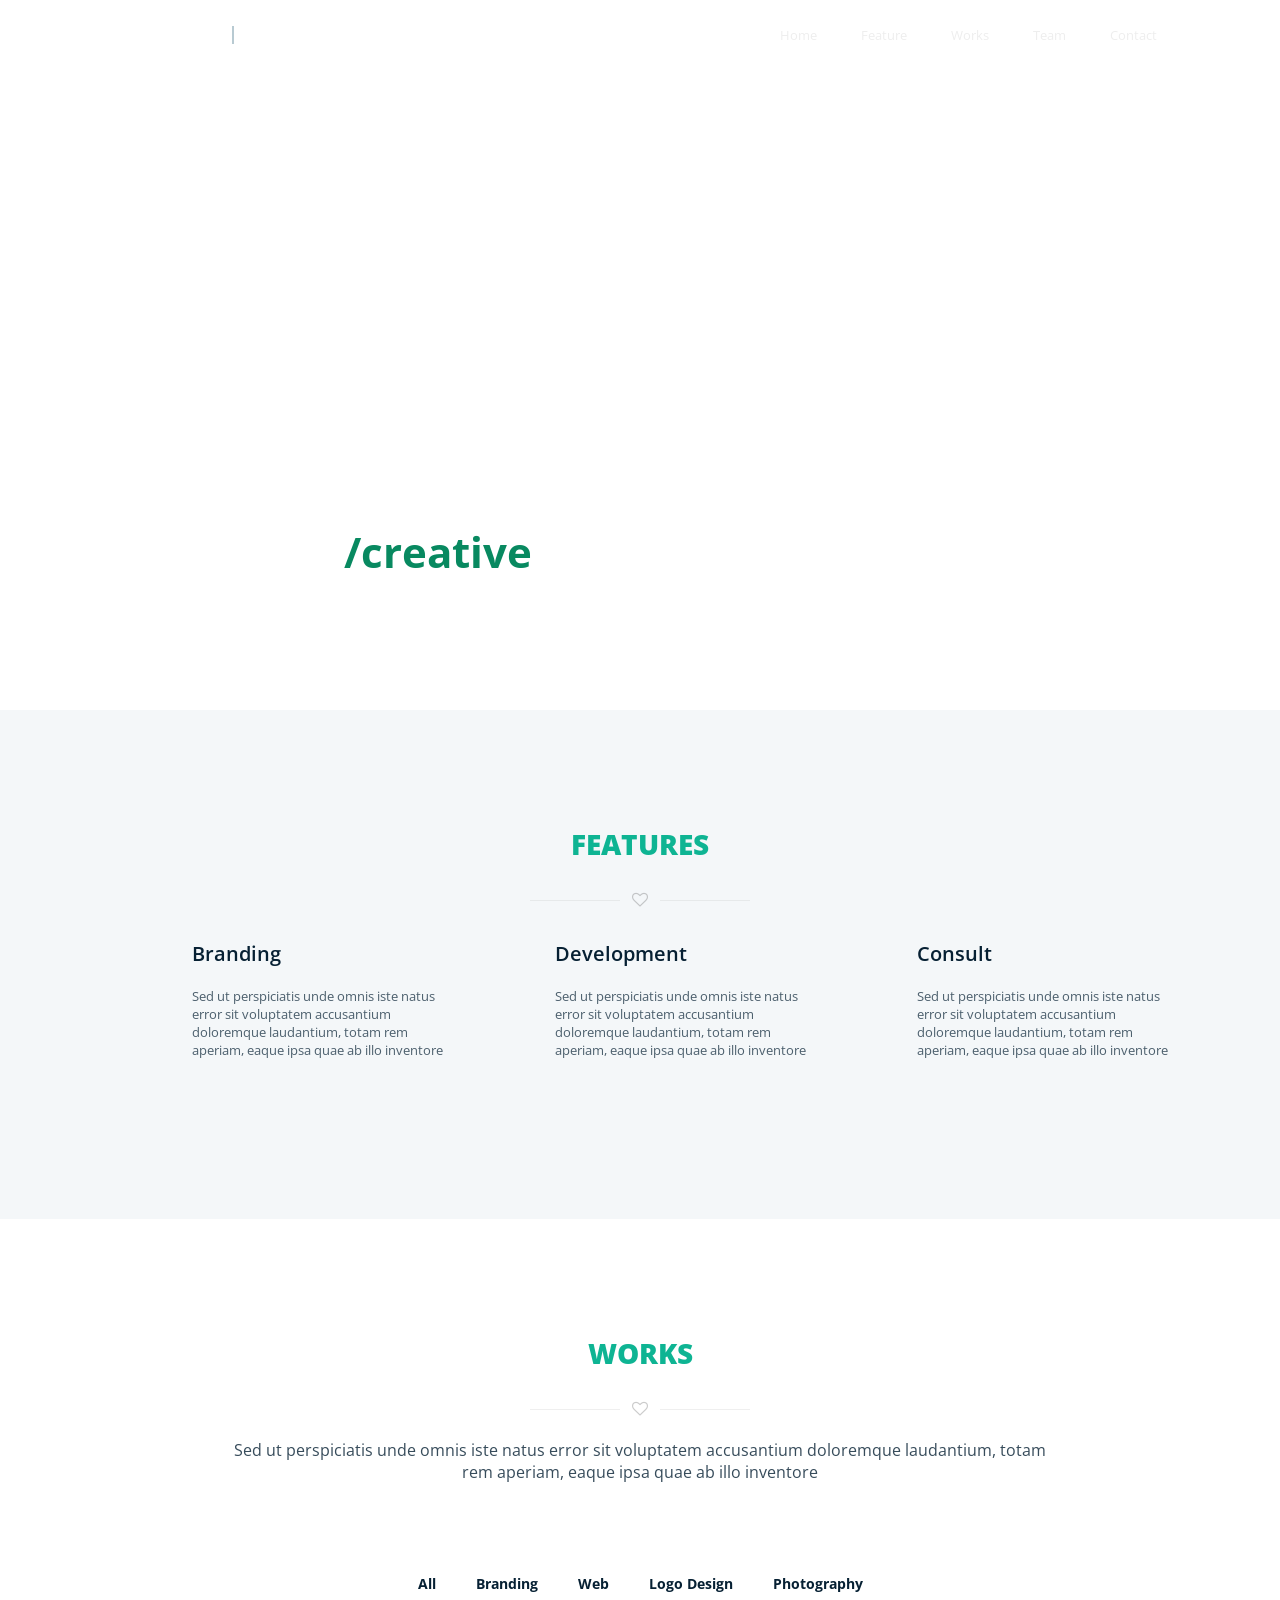
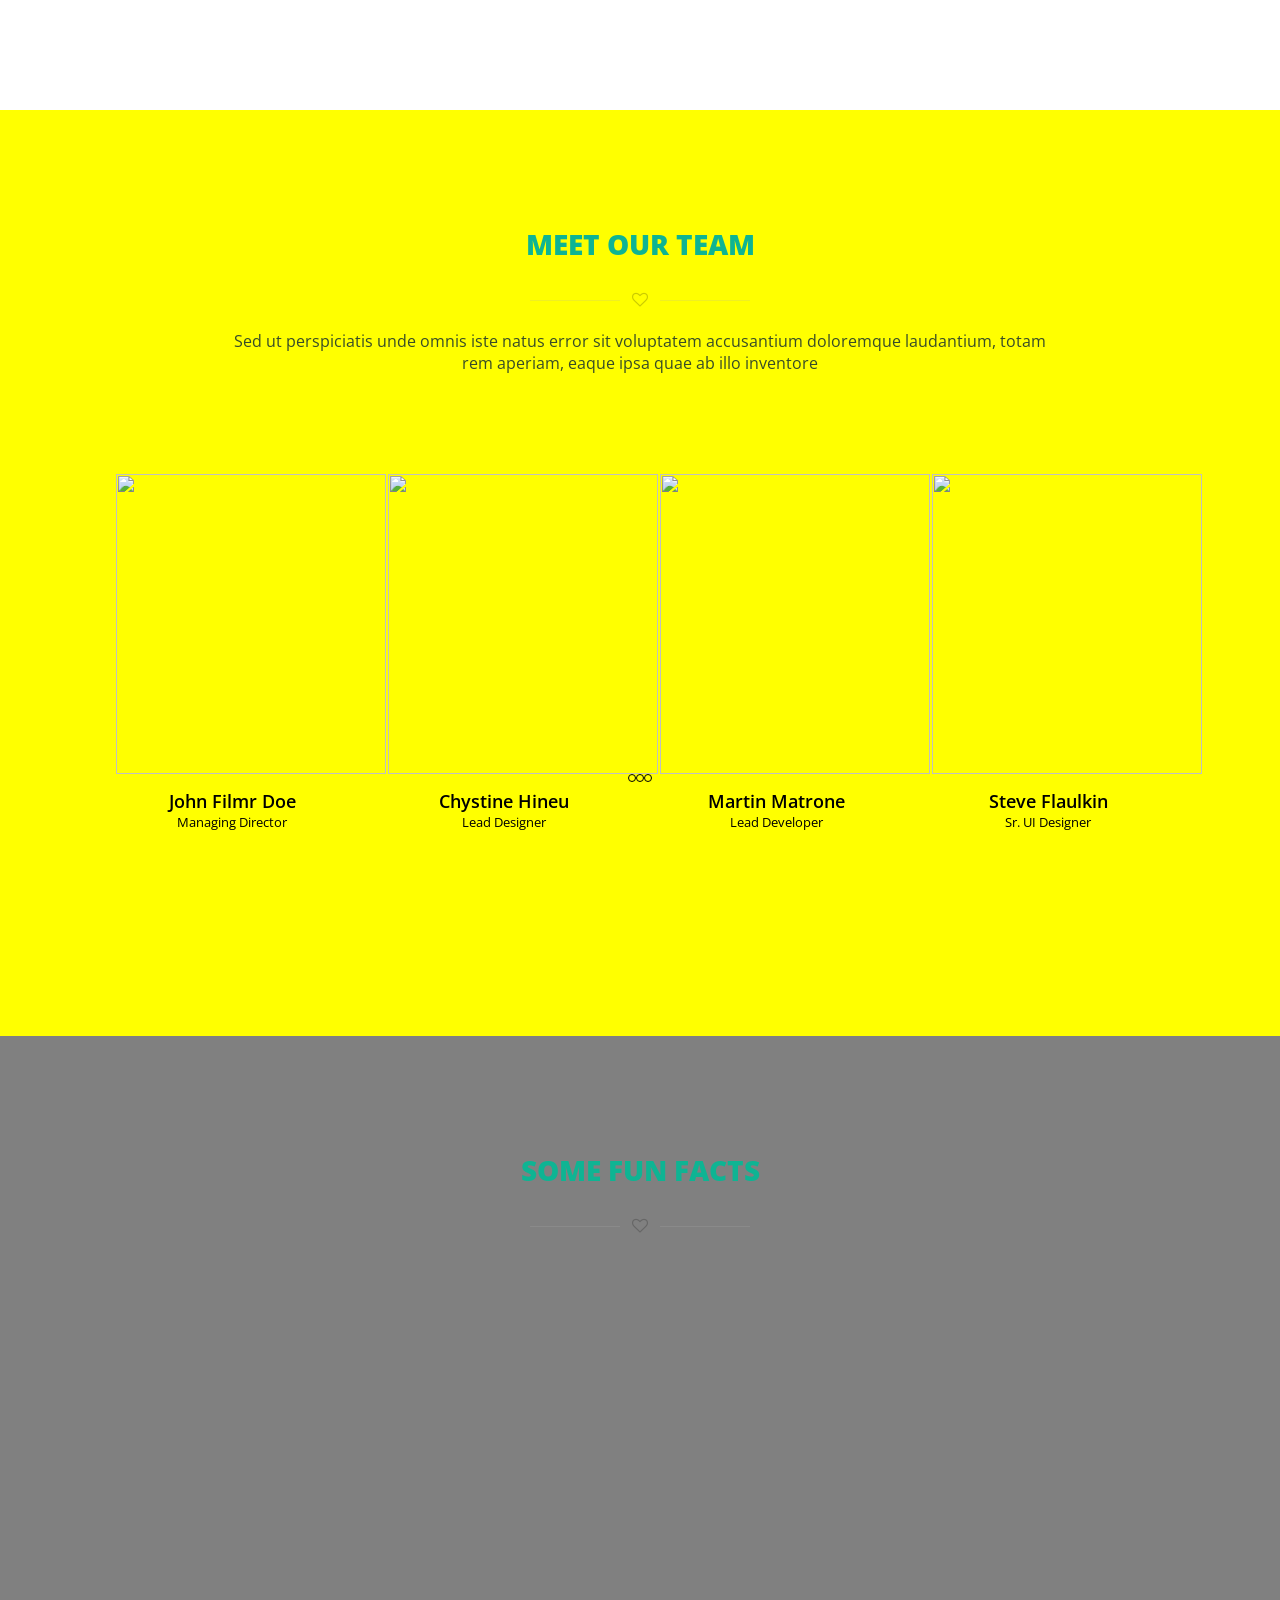
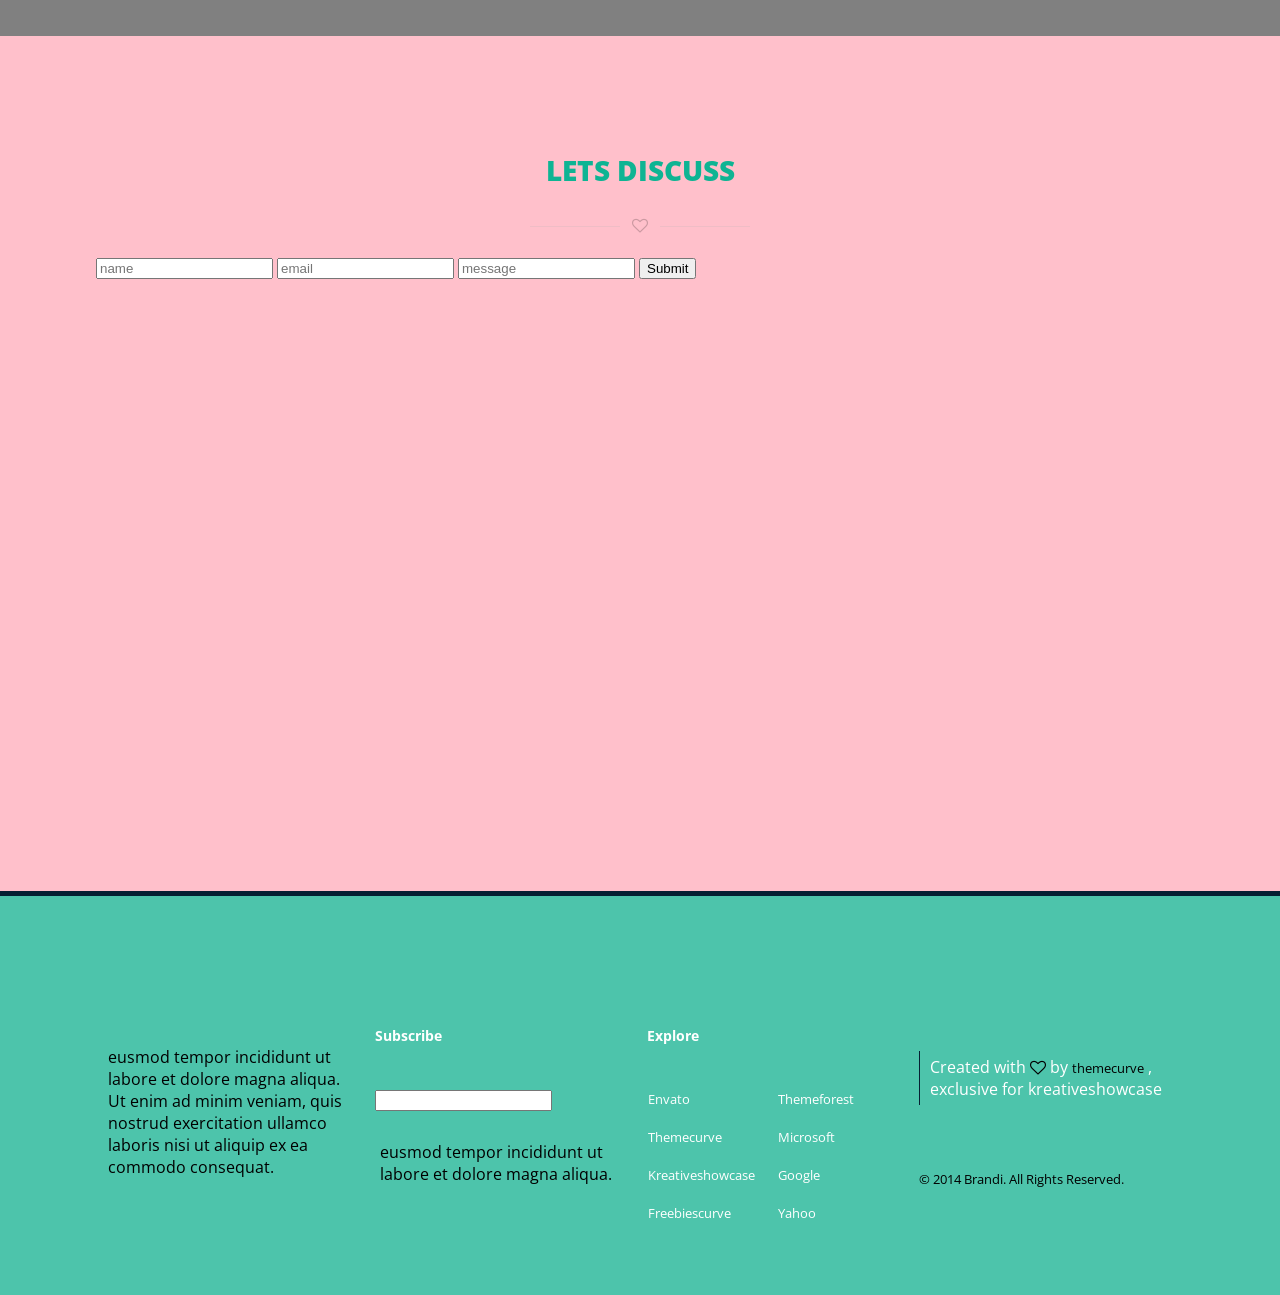
==== index.html @ a2c81f7d "2.2" ====
<!DOCTYPE html>
<html lang="en">
<head>
	<meta charset="utf-8">
	<meta name="description" content="Website">
	<meta name="Author" content="Shawn Santiago Abner Medina">
	<meta name="robots" content="noindex, nofollow">
	<link href='http://fonts.googleapis.com/css?family=Open+Sans:300italic,400italic,600italic,700italic,800italic,400,300,600,700,800' rel='stylesheet' type='text/css'>
	<link href="http://maxcdn.bootstrapcdn.com/font-awesome/4.2.0/css/font-awesome.min.css" rel="stylesheet">
	<link rel="stylesheet" href="css/normalize.css">	
	<link rel="stylesheet" href="css/media-queries.css">
	<link rel="stylesheet" href="css/main.css">
	<title>Assignment 3</title>
</head>
<body>
	<header id="header">
		<nav>
			<div class="container clearfix">
				<div class="logoContainer">
					<div class="logo"></div>
					<div class="taglineHeader">I'am Your tag line</div>
					</div>
				<div class="nav">
					<ul class="clearfix">
						<li><a href="Home">Home</a></li>
						<li><a href="Feature">Feature</a></li>
						<li><a href="Works">Works</a></li>
						<li><a href="Team">Team</a></li>
						<li><a href="Contact">Contact</a></li>
					</ul>
				</div>
			</div>
		</nav>
		<div class="container">
			<div id="slider">
				<h1><span>Meet</span> Brandi</h1>
				<h2><span>/creative</span> one page template</h2>
				<p>- We are team of professtional -</p>
				
				<ul id="social">
					<li><div id="twitter"></div></li>
					<li><div id="facebook"></div></li>
					<li><div id="google"></div></li>
					<li><div id="dribbble"></div></li>
				</ul>
				
			</div>
		</div>
	</header>
	<main>
		<section id="Feature">
			<div class="container clearfix">
				<header>
					<h1>Features</h1>
		
					<p class="heart-border">
						<i class="fa fa-heart-o">
						</i>
					</p>
			
				</header>
				<article id="featurette1 clearfix">
					<div>
						<img src="./assets/feather.png" alt="" >
					</div>
					<div>
						<h1>Branding</h1>
						<p>
						Sed ut perspiciatis unde omnis iste natus error sit voluptatem accusantium doloremque laudantium, totam rem aperiam, eaque ipsa quae ab illo inventore	
						</p>
					</div>
				</article>
				<article id="featurette2">
					<div>
						<img src="./assets/pencil.png" alt="" >
					</div>
					<div>
						<h1>Development</h1>
						<p>Sed ut perspiciatis unde omnis iste natus error sit voluptatem accusantium doloremque laudantium, totam rem aperiam, eaque ipsa quae ab illo inventore</p>
					</div>
				</article>
				<article id="featurette3">
					<div>
						<img src="./assets/megaphone.png" alt="" >
					</div>
					<div>
						<h1>Consult</h1>
						<p>Sed ut perspiciatis unde omnis iste natus error sit voluptatem accusantium doloremque laudantium, totam rem aperiam, eaque ipsa quae ab illo inventore</p>
					</div>
					
				</article>
				
			</div>
		</section>
		<section id="works">
			<div class="container clearfix">
				<header>
					<h1>Works</h1>

					<p class="heart-border">
						<i class="fa fa-heart-o">
						</i>
					</p>
					
				</header>
				<p class="aboutText">Sed ut perspiciatis unde omnis iste natus error sit voluptatem accusantium doloremque laudantium, totam<br> rem aperiam, eaque ipsa quae ab illo inventore</p>
				<ul class="clearfix">
					<li>All</li>
					<li>Branding</li>
					<li>Web</li>
					<li>Logo Design</li>
					<li>Photography</li>
				</ul>
			</div>
		</section>
		<section id="workGallery">
				<ul class="clearfix">
					<li>
						<div class="hide show">
							<div id="eye"></div>
							<h1>Labore et dolore magnam</h1>
							<p>Photography</p>
						</div>
						<img src="./images/pic1.jpg" alt="">
					</li>
					<li>
						<div class="hide show">
							<div id="eye"></div>
							<h1>Labore et dolore magnam</h1>
							<p>Photography</p>
						</div>
						<img src="./images/pic2.jpg" alt="">
					</li>
					<li>
						<div class="hide show">
							<div id="eye"></div>
							<h1>Labore et dolore magnam</h1>
							<p>Photography</p>
						</div>
						<img src="./images/pic3.jpg" alt="">
					</li>
					<li>
						<div class="hide show">
							<div id="eye"></div>
							<h1>Labore et dolore magnam</h1>
							<p>Photography</p>
						</div>
						<img src="./images/pic4.jpg" alt="">
					</li>
					<li>
						<div class="hide show">
							<div id="eye"></div>
							<h1>Labore et dolore magnam</h1>
							<p>Photography</p>
						</div>
						<img src="./images/pic5.jpg" alt="">
					</li>
					<li>
						<div class="hide show">
							<div id="eye"></div>
							<h1>Labore et dolore magnam</h1>
							<p>Photography</p>
						</div>
						<img src="./images/pic6.jpg" alt="">
					</li>
					<li>
						<div class="hide show">
							<div id="eye"></div>
							<h1>Labore et dolore magnam</h1>
							<p>Photography</p>
						</div>
						<img src="./images/pic8.jpg" alt="">
					</li>
					<li>
						<div class="hide show">
							<div id="eye"></div>
							<h1>Labore et dolore magnam</h1>
							<p>Photography</p>
						</div>
						<img src="./images/pic9.jpg" alt="">
					</li>
				</ul>
		</section>	
		<section id="team">
			<div class="container clearfix">
				<header>
					<h1>Meet Our Team</h1>
					
					<p class="heart-border">
						<i class="fa fa-heart-o">
						</i>
					</p>
					
				</header>
				<p class="aboutText">Sed ut perspiciatis unde omnis iste natus error sit voluptatem accusantium doloremque laudantium, totam <br>rem aperiam, eaque ipsa quae ab illo inventore</p>

				<ul class="teamList">
					<li>
						<div class="container">
							<img src="assets/john_filmr.png" alt="">
							<h3>John Filmr Doe</h3>
							<p>Managing Director</p>
						</div>
					</li>
					<li>
						<div class="container">
							<img src="assets/chystine_hineu.png" alt="">
							<h3>Chystine Hineu</h3>
							<p>Lead Designer</p>
						</div>
					</li>
					<li>
						<div class="container">
							<img src="assets/martin_matrone.png" alt="">
							<h3>Martin Matrone</h3>
							<p>Lead Developer</p>
						</div>
					</li>
					<li>
						<div class="container clearfix">
							<img src="assets/steve_flaulkin.png" alt="">
							<h3>Steve Flaulkin</h3>
							<p>Sr. UI Designer </p>
						</div>
					</li>
				</ul>
				<ul class="pagination">
					<li></li>
					<li></li>
					<li></li>
				</ul>
			</div>
		</section>
		<section id="funfacts">
			<div class="container clearfix">
				<header>
					<h1>Some Fun Facts</h1>
					<div id="lineHeart" >
						<p class="heart-border">
							<i class="fa fa-heart-o">
							</i>
						</p>
					</div>
				</header>
				<div class="facts">
					<article>
						<img src="" alt="">
						<h1></h1>
						<h2></h2>
					</article>
					<article>
						<img src="" alt="">
						<h1></h1>
						<h2></h2>
					</article>
					<article>
						<img src="" alt="">
						<h1></h1>
						<h2></h2>
					</article>
					<article>
						<img src="" alt="">
						<h1></h1>
						<h2></h2>
					</article>
				</div>
			</div>
		</section>
		<section id="LetsDiscuss">
			<div class="container clearfix">
				<header>
					<h1>Lets Discuss</h1>
					<div id="lineHeart" >
						<p class="heart-border">
							<i class="fa fa-heart-o">
							</i>
						</p>
					</div>
				</header>
				<p></p>
				<div id="address">
					<h1></h1>
					<p></p>
					<p></p>
					<p></p>
					<p></p>
					<p></p>
				</div>
				<div id="contactForm">
					<input type="text" id="name" placeholder="name">
					<input type="email" id="email" placeholder="email">
					<input type="text" id="message" placeholder="message">
					<input type="submit" id="submit" placeholder="submit">
				</div>
				<div id="socialIcons">
					<div id="icons1"></div>
					<div id="icons2"></div>
					<div id="icons3"></div>
					<div id="icons4"></div>
					<div id="icons5"></div>
				</div>
				<div class="fullWidthMap"></div>
			</div>
		</section>
	</main>
	<footer>
		<div class="container clearfix">
			<article>
				<div class="logo"></div>
				<p>eusmod tempor incididunt ut labore et dolore magna aliqua. Ut enim ad minim veniam, quis nostrud exercitation ullamco laboris nisi ut aliquip ex ea commodo 
				consequat.</p>
			</article>
			<article>
				<h1>Subscribe</h1>
				<input type="email" id="subscribe">
				<p>eusmod tempor incididunt ut labore et dolore magna aliqua. </p>
			</article>
			<article>
				<h1>Explore</h1>
				<div>
				<a href="">Envato</a>
				<a href="">Themecurve</a>
				<a href="">Kreativeshowcase</a>
				<a href="">Freebiescurve</a>
				</div>
				<div>
				<a href="">Themeforest</a>
				<a href="">Microsoft</a>
				<a href="">Google</a>
				<a href="">Yahoo</a>
				</div>
			</article>
			<article>
				<p>Created with <i class="fa fa-heart-o"></i>
				by <a href="" >themecurve</a> , 
				exclusive for kreativeshowcase</p>	
				<a href="" class="copy">© 2014 Brandi. All Rights Reserved.</a>
				
			</div>
		</article>
	</footer>		


</body>
</html>
---- css/main.css ----
/*

Theme Name: Assignment 3
Description: WEBD Assignment 3
Version: 1.0
Author: Shawn Santiago
*/
/* Import files */
/* for clearing any floats <br class=&quot;clearfloat&quot; /> */
.clearfix:after {
  content: "";
  display: table;
  clear: both;
}
/* for vertical aligning anything */
.vertical-align {
  position: relative;
  top: 50%;
  -webkit-transform: translateY(-50%);
  -ms-transform: translateY(-50%);
  transform: translateY(-50%);
}
/* Global Styles */
*,
*:before,
*:after {
  -webkit-box-sizing: border-box;
  -moz-box-sizing: border-box;
  box-sizing: border-box;
}
section {
  width: 100%;
}
body,
h1,
h2,
h3,
p {
  font-family: 'Open Sans', Tahoma, Verdana, Segoe, sans-serif;
  margin: 0;
}
h1 {
  font-size: 2.4rem;
}
h2 {
  font-size: 2rem;
}
h3 {
  font-size: 1.6rem;
}
ul {
  list-style: none;
  margin: 0;
  padding: 0;
}
/* container - place inside each section or around the entire page depending on your layout */
.container {
  max-width: 85%;
  margin: 0 auto;
  height: 100%;
}
/*--- horizontal &quot;block&quot; menu ---*/
.nav {
  display: inline;
  float: left;
  width: 40.43209877%;
  margin: 0 0.61728395%;
  height: 100%;
  float: right;
}
.nav ul {
  height: 100%;
  text-align: right;
}
.nav ul li {
  height: 100%;
  display: inline-block;
}
.nav ul li:hover {
  border-top: 1px solid #0FCF8C;
  margin-top: -1px;
}
.nav ul li a {
  position: relative;
  top: 50%;
  -webkit-transform: translateY(-50%);
  -ms-transform: translateY(-50%);
  transform: translateY(-50%);
  display: block;
  text-decoration: none;
  font-size: 0.813em;
  color: #EEE;
  padding: 15px 20px;
}
/*--- header section ---*/
header#header {
  width: 100%;
  height: 710px;
  background: url(../assets/banner_bg.jpg) no-repeat center;
  background-attachment: fixed;
  background-size: cover;
}
header#header nav {
  width: 100%;
  height: 70px;
}
header#header nav .logoContainer {
  display: inline;
  float: left;
  width: 57.09876543%;
  margin: 0 0.61728395%;
  height: 100%;
}
header#header nav .logo {
  position: relative;
  top: 50%;
  -webkit-transform: translateY(-50%);
  -ms-transform: translateY(-50%);
  transform: translateY(-50%);
  float: left;
  content: '';
  width: 103px;
  height: 41px;
  background: url(../assets/logo.png) no-repeat center;
}
header#header nav .taglineHeader {
  position: relative;
  top: 50%;
  -webkit-transform: translateY(-50%);
  -ms-transform: translateY(-50%);
  transform: translateY(-50%);
  opacity: 0.3;
  color: white;
  float: left;
  margin-left: 26px;
  padding-left: 21px;
  border-left: 2px solid #17526e;
  font-size: 0.813em;
}
header #slider {
  display: block;
  margin: 40px auto;
  max-width: 630px;
}
header #slider h1,
header #slider h2,
header #slider p {
  text-align: center;
  color: white;
  margin: 15px 0;
}
header #slider h1 {
  padding-top: 50%;
  font-size: 3.813em;
}
header #slider h1 span {
  text-align: right;
  font-weight: normal;
}
header #slider h2 {
  font-size: 2.625em;
}
header #slider h2 span {
  color: #088960;
}
header #slider #social {
  display: block;
  margin: 0 auto;
}
header #slider #social li {
  display: inline-block;
}
header #slider #social li div {
  width: 20px;
  height: 20px;
  background-size: cover;
  padding: 10px 10px;
}
header #slider #social li #twitter {
  background: url(../assets/twitter.png) no-repeat center;
}
header #slider #social li #facebook {
  background: url(../assets/facebook.png) no-repeat center;
}
header #slider #social li #google {
  background: url(../assets/google.png) no-repeat center;
}
header #slider #social li #dribbble {
  background: url(../assets/dribbble.png) no-repeat center;
}
main {
  float: left;
}
section {
  float: left;
  width: 100%;
}
section .aboutText {
  text-align: center;
  color: #062033;
  opacity: 0.8;
  padding: 0px 0 80px 0;
}
section header {
  text-align: center;
  margin-top: 90px;
}
section header h1 {
  text-align: center;
  padding: 25px 78px ;
  font-size: 1.750em;
  color: #0eb493;
  text-transform: uppercase;
  font-weight: 800;
}
section .heart-border {
  opacity: 0.2;
  margin-bottom: 20px;
}
section .heart-border:before,
section .heart-border:after {
  content: "";
  background-color: #B3B3B3;
  display: inline-block;
  height: 1px;
  position: relative;
  vertical-align: middle;
  width: 90px;
}
section .heart-border:before {
  right: 0.5em;
  margin-left: -50%;
}
section .heart-border:after {
  left: 0.5em;
  margin-right: -50%;
}
/*--- content section - put whatever you want here ---*/
#Feature {
  background-color: #f4f7f9;
}
#Feature article {
  display: inline;
  float: left;
  width: 32.09876543%;
  margin: 0 0.61728395%;
  padding-bottom: 150px;
}
#Feature article > div {
  display: inline;
  float: left;
  width: 23.7654321%;
  margin: 0 0.61728395%;
}
#Feature article div + div {
  display: inline;
  float: left;
  width: 73.7654321%;
  margin: 0 0.61728395%;
  height: 100%;
}
#Feature article div + div h1 {
  padding: 10px 0;
  width: 100%;
  font-size: 1.250em;
  color: #062033;
  font-weight: 600;
}
#Feature article div + div p {
  padding: 10px 0;
  width: 100%;
  font-size: 0.813em;
  color: #062033;
  font-weight: 400;
  opacity: 0.7;
}
#Feature article img {
  display: block;
  margin: 0 auto;
  margin-top: 15%;
}
/*--- content section - put whatever you want here ---*/
#works {
  background-color: #fff;
}
#works .aboutText p {
  text-align: center;
  color: #062033;
  opacity: 0.8;
}
#works ul {
  display: block;
  text-align: center;
  padding-bottom: 40px;
}
#works ul li {
  border-radius: 5px;
  display: inline-block;
  padding: 11px 18px;
  font-weight: 700;
  font-size: 0.875em;
  color: #062033;
  cursor: pointer;
}
#works ul li:hover {
  background-color: #0eb493;
  color: #fff;
}
#workGallery {
  display: block;
}
#workGallery ul {
  width: 100%;
  display: flex;
  flex-direction: row;
  flex-wrap: wrap;
}
#workGallery ul li {
  position: relative;
  flex: 1 1 25em;
}
#workGallery ul li .hide {
  display: none;
}
#workGallery ul li:hover .show {
  background: rgba(14, 180, 147, 0.9);
  display: block;
  position: absolute;
  width: 100%;
  height: 98.5%;
  webkit-transition: background 3s linear;
  transition: background 3s linear;
}
#workGallery ul li:hover .show h1 {
  margin-left: 24%;
  display: block;
  font-size: 1.125em;
  color: #fff;
  width: 100%;
}
#workGallery ul li:hover .show p {
  margin-left: 40%;
  font-size: 0.875em;
  color: #fff;
  width: 100%;
}
#workGallery ul li:hover .show #eye {
  margin-top: 20%;
  margin-bottom: 5%;
  margin-left: 44%;
  height: 2.500em;
  width: 2.500em;
  background: url(../assets/icon-eye.png) center no-repeat;
  background-size: cover;
}
/*--- content section - put whatever you want here ---*/
#team {
  background-color: yellow;
  height: 926px;
}
#team .teamList {
  padding-top: 20px;
  display: flex;
  align-items: center;
  justify-content: center;
}
#team .teamList li {
  width: 25%;
  height: 300px;
  display: inline;
}
#team .teamList li img {
  width: 270px;
  height: 300px;
  margin: 0 auto;
}
#team .teamList li h3 {
  font-size: 18px;
  font-weight: 600;
  text-align: center;
  padding-top: 10px;
}
#team .teamList li p {
  font-size: 13px;
  text-align: center;
  clear: both;
}
#team .pagination {
  display: flex;
  align-items: center;
  justify-content: center;
}
#team .pagination li {
  width: 8px;
  height: 8px;
  display: inline;
  border-radius: 50%;
  border: 1px solid black;
}
/*--- content section - put whatever you want here ---*/
#funfacts {
  background-color: grey;
  height: 600px;
}
/*--- content section - put whatever you want here ---*/
#LetsDiscuss {
  background-color: pink;
  height: 855px;
}
/*--- footer section - put whatever you want here ---*/
footer {
  background: rgba(33, 182, 151, 0.8);
  height: 404px;
  width: 100%;
  float: left;
  border-top: 5px solid #062033;
}
footer article {
  display: inline;
  float: left;
  width: 23.7654321%;
  margin: 0 0.61728395%;
  margin-top: 100px;
}
footer article:first-child div {
  float: none;
}
footer article h1 {
  font-size: 0.875em;
  color: #fff;
  margin-top: 30px;
}
footer article p {
  padding: 5px;
}
footer article a {
  font-size: 0.813em;
  padding: 10px 0;
  display: block;
  text-decoration: none;
  color: #fff;
}
footer article h1 + div {
  display: inline;
  float: left;
  width: 48.7654321%;
  margin: 0 0.61728395%;
  padding-top: 35px;
}
footer article div + div {
  padding-top: 35px;
  display: inline;
  float: left;
  width: 48.7654321%;
  margin: 0 0.61728395%;
}
footer article #subscribe {
  margin-top: 45px;
  margin-bottom: 25px;
}
footer article:last-child i {
  color: #000;
}
footer article:last-child p {
  margin: 55px 0;
  color: #fff;
  border-left: 1px solid #062033;
  padding-left: 10px;
}
footer article:last-child i + a {
  display: inline;
}
footer article:last-child a {
  color: #000;
}
footer .logo {
  padding-bottom: 45px;
  float: left;
  content: '';
  width: 103px;
  height: 41px;
  background: url(../assets/logo.png) no-repeat center;
}
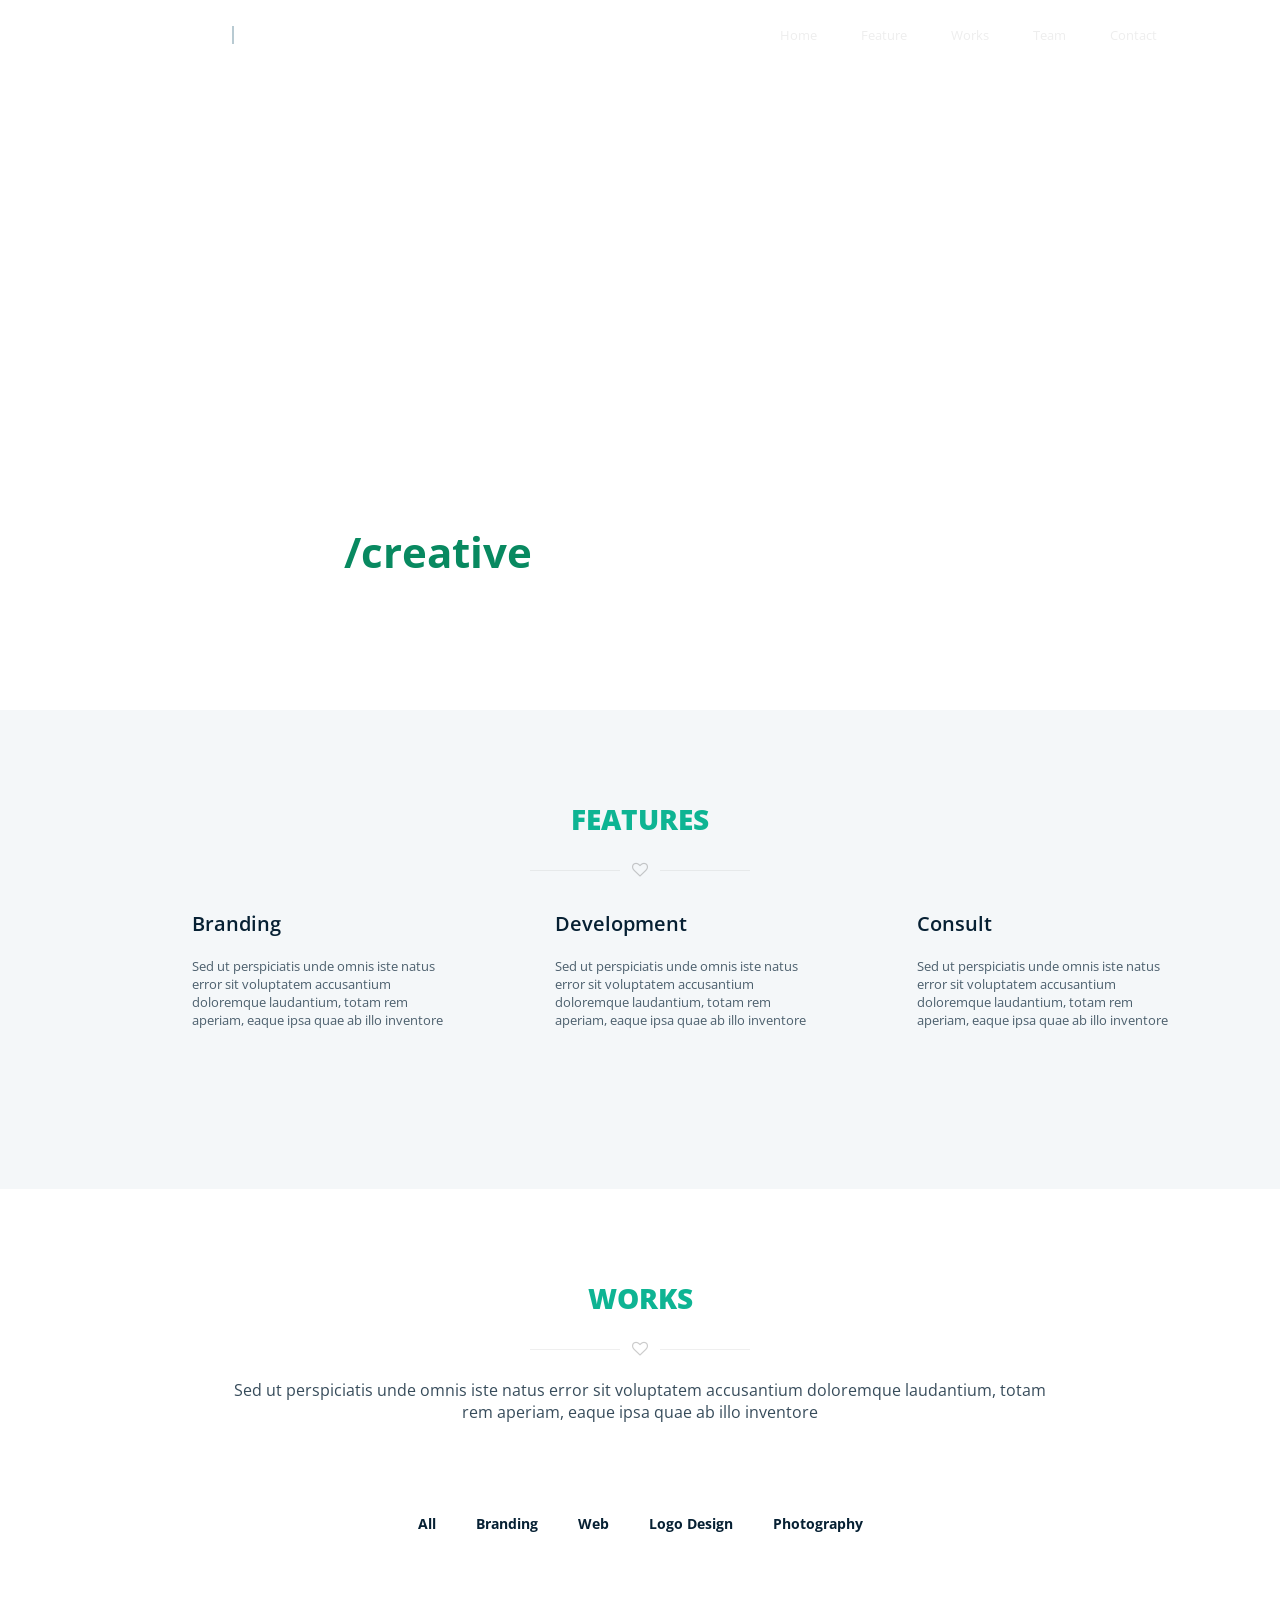
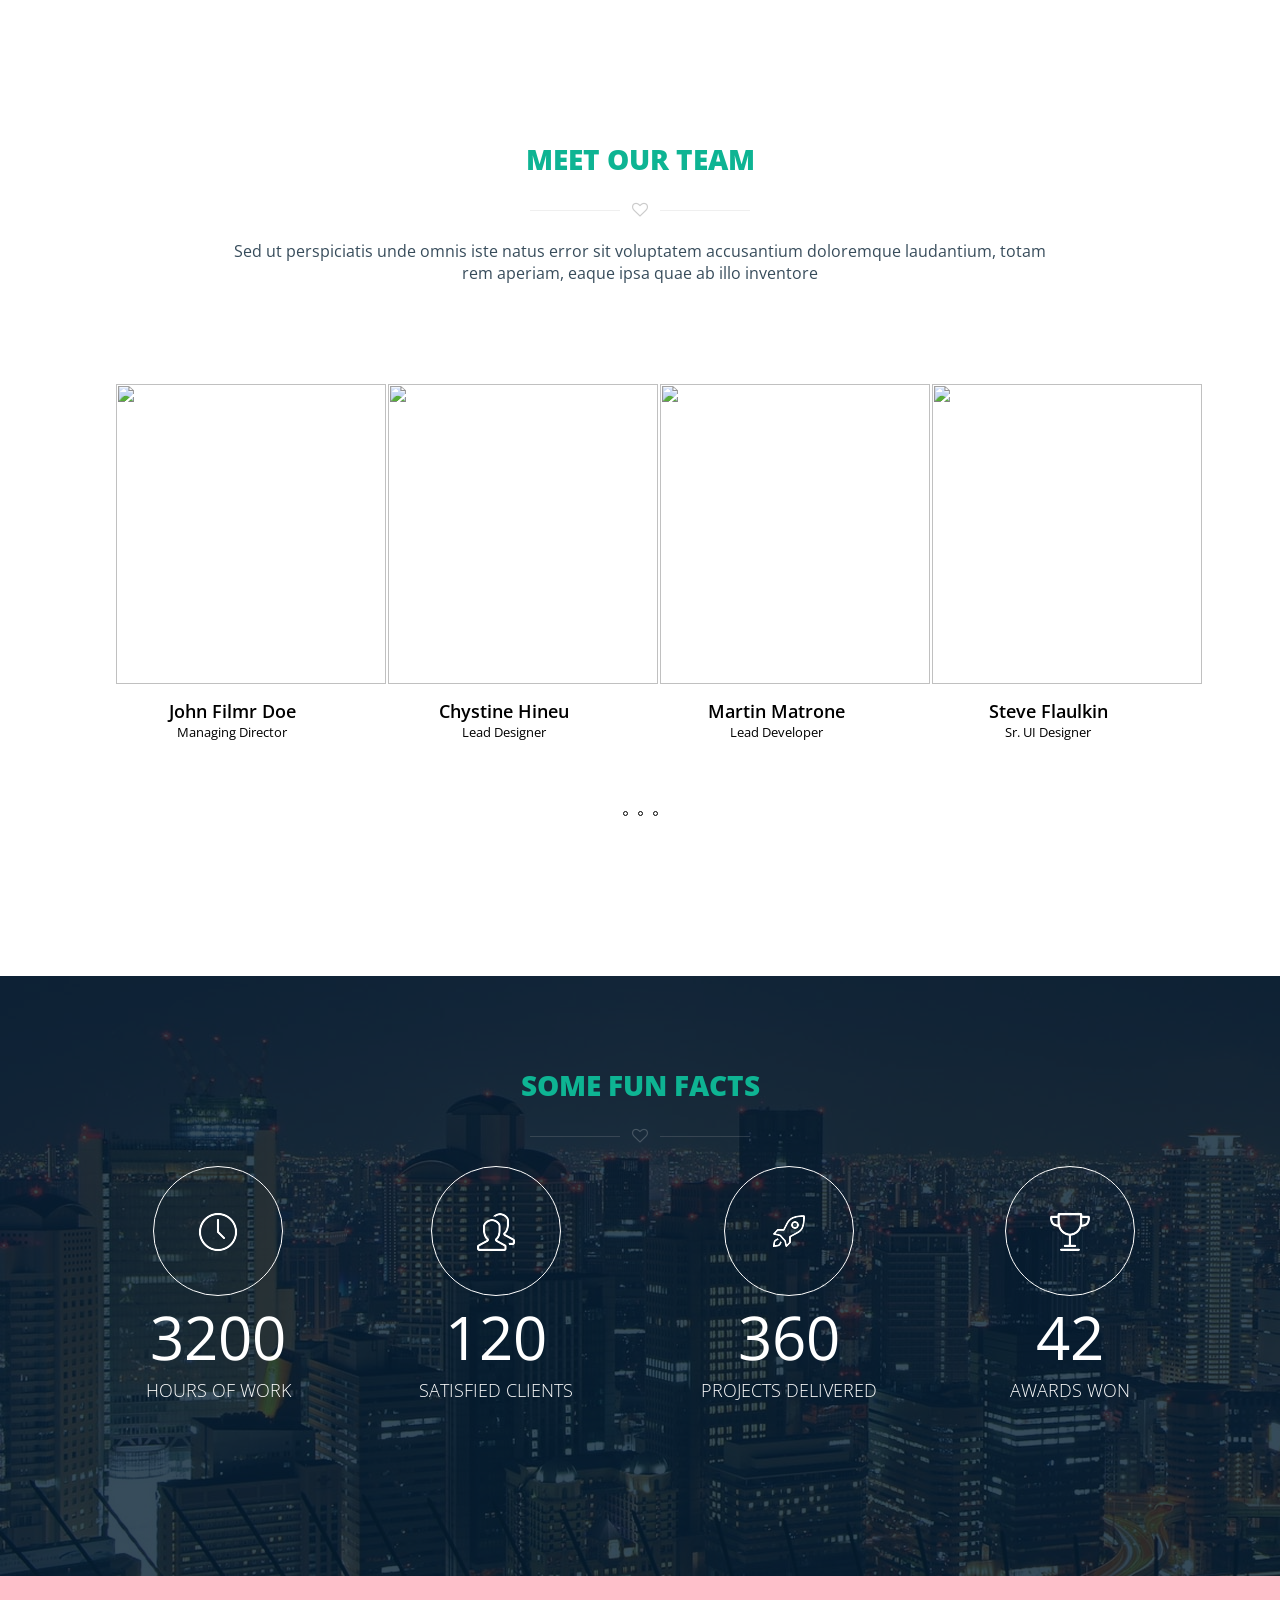
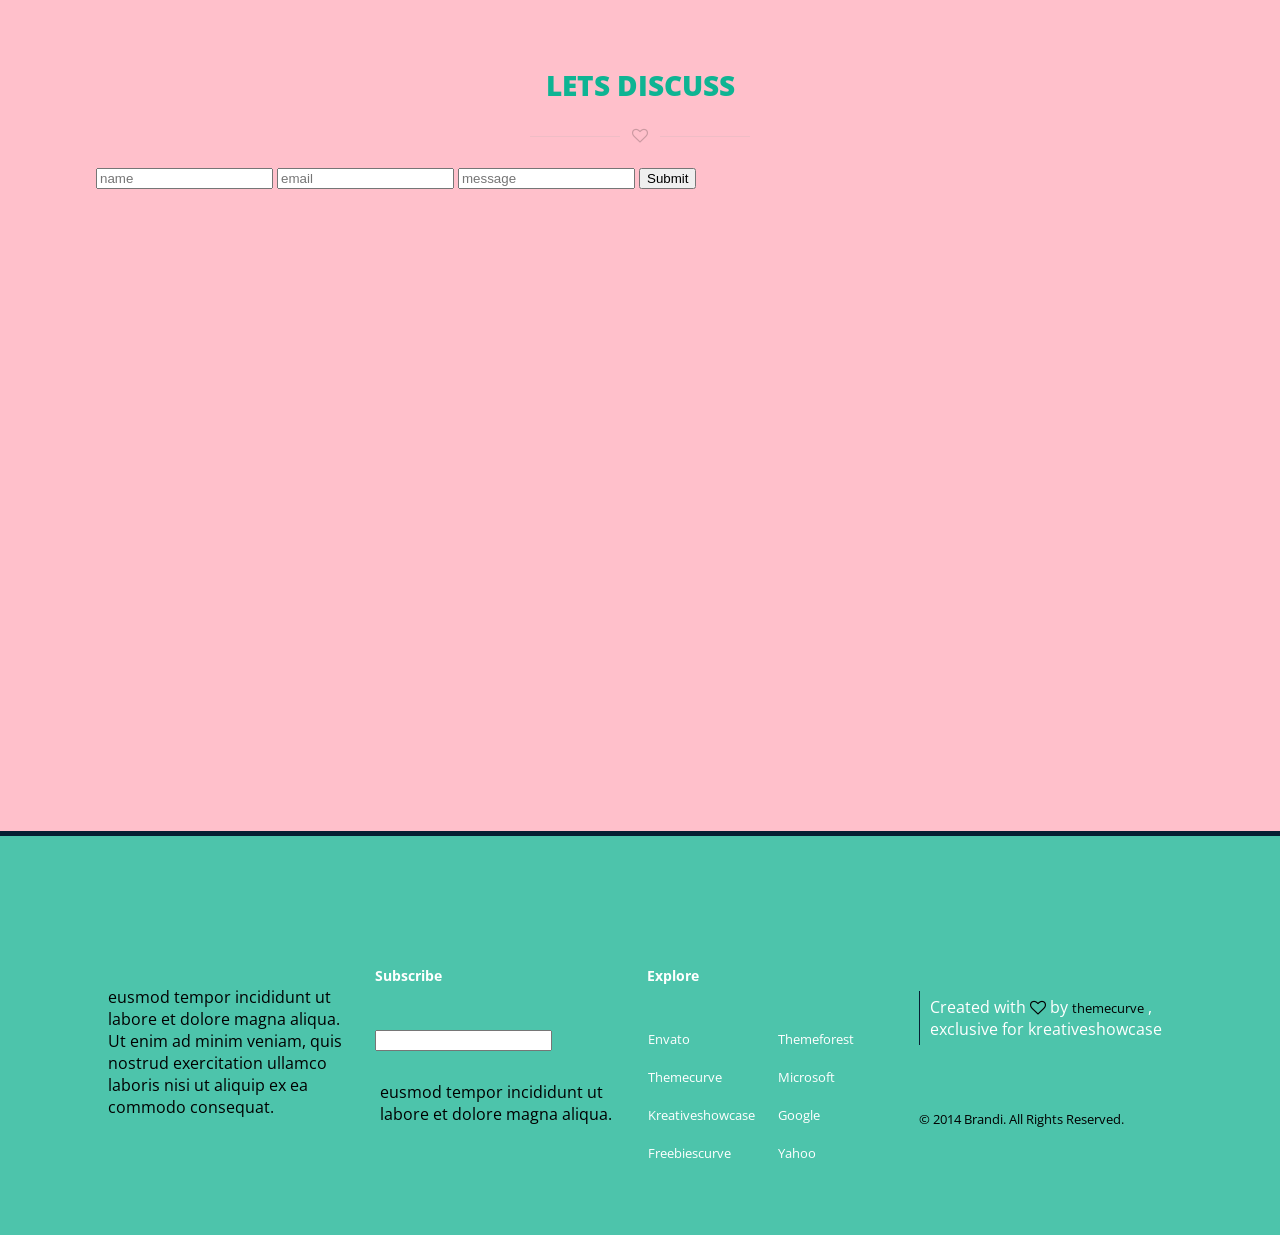
==== commit 5e5066d6: "2.3" ====
--- a/index.html
+++ b/index.html
@@ -242,28 +242,44 @@
 						</p>
 					</div>
 				</header>
-				<div class="facts">
-					<article>
-						<img src="" alt="">
-						<h1></h1>
-						<h2></h2>
-					</article>
-					<article>
-						<img src="" alt="">
-						<h1></h1>
-						<h2></h2>
-					</article>
-					<article>
-						<img src="" alt="">
-						<h1></h1>
-						<h2></h2>
-					</article>
-					<article>
-						<img src="" alt="">
-						<h1></h1>
-						<h2></h2>
-					</article>
-				</div>
+				<ul id="facts">
+					<li>
+						<div class="icons">
+							<img src="assets/hours.png" alt="">
+						</div>
+						<div class="nums">
+							<h2>3200</h2>
+							<h3>hours of work</h3>
+						</div>
+					</li>
+					<li>
+						<div class="icons">
+							<img src="assets/clients.png" alt="">
+						</div>
+						<div class="nums">
+							<h2>120</h2>
+							<h3>satisfied clients</h3>
+						</div>
+					</li>
+					<li>
+						<div class="icons">
+							<img src="assets/rocket.png" alt="">
+						</div>
+						<div class="nums">
+							<h2>360</h2>
+							<h3>projects delivered</h3>
+						</div>
+					</li>
+					<li>
+						<div class="icons">
+							<img src="assets/cup.png" alt="">
+						</div>
+						<div class="nums">
+							<h2>42</h2>
+							<h3>awards won</h3>
+						</div>
+					</li>
+				</ul>
 			</div>
 		</section>
 		<section id="LetsDiscuss">
--- a/css/main.css
+++ b/css/main.css
@@ -203,11 +203,11 @@
 }
 section header {
   text-align: center;
-  margin-top: 90px;
+  padding-top: 90px;
 }
 section header h1 {
   text-align: center;
-  padding: 25px 78px ;
+  padding: 0 78px 20px 78px;
   font-size: 1.750em;
   color: #0eb493;
   text-transform: uppercase;
@@ -355,7 +355,6 @@
 }
 /*--- content section - put whatever you want here ---*/
 #team {
-  background-color: yellow;
   height: 926px;
 }
 #team .teamList {
@@ -366,7 +365,6 @@
 }
 #team .teamList li {
   width: 25%;
-  height: 300px;
   display: inline;
 }
 #team .teamList li img {
@@ -389,18 +387,67 @@
   display: flex;
   align-items: center;
   justify-content: center;
+  margin-top: 70px;
 }
 #team .pagination li {
-  width: 8px;
-  height: 8px;
+  width: 5px;
+  height: 5px;
+  margin: 0 5px;
   display: inline;
   border-radius: 50%;
   border: 1px solid black;
+  cursor: pointer;
+}
+#team .pagination li:hover {
+  background: black;
 }
 /*--- content section - put whatever you want here ---*/
 #funfacts {
-  background-color: grey;
   height: 600px;
+  background: url(../assets/city.jpg);
+  color: white;
+}
+#funfacts .container {
+  max-width: 100%;
+  margin: 0;
+  background: rgba(6, 32, 51, 0.8);
+}
+#funfacts #facts {
+  display: flex;
+  align-items: center;
+  justify-content: center;
+  margin-top: 20px;
+  width: 100%;
+}
+#funfacts #facts li {
+  display: inline;
+  margin: 0 5%;
+}
+#funfacts #facts .icons {
+  border: 1px solid white;
+  border-radius: 50%;
+  width: 130px;
+  height: 130px;
+  margin: 0 auto;
+}
+#funfacts #facts .icons img {
+  width: 40px;
+  height: 40px;
+  margin: 0 auto;
+  display: block;
+  margin-top: 45px;
+}
+#funfacts #facts .nums {
+  text-align: center;
+  text-transform: uppercase;
+}
+#funfacts #facts .nums h2 {
+  font-weight: 400;
+  font-size: 60px;
+}
+#funfacts #facts .nums h3 {
+  font-weight: 300;
+  font-size: 18px;
 }
 /*--- content section - put whatever you want here ---*/
 #LetsDiscuss {
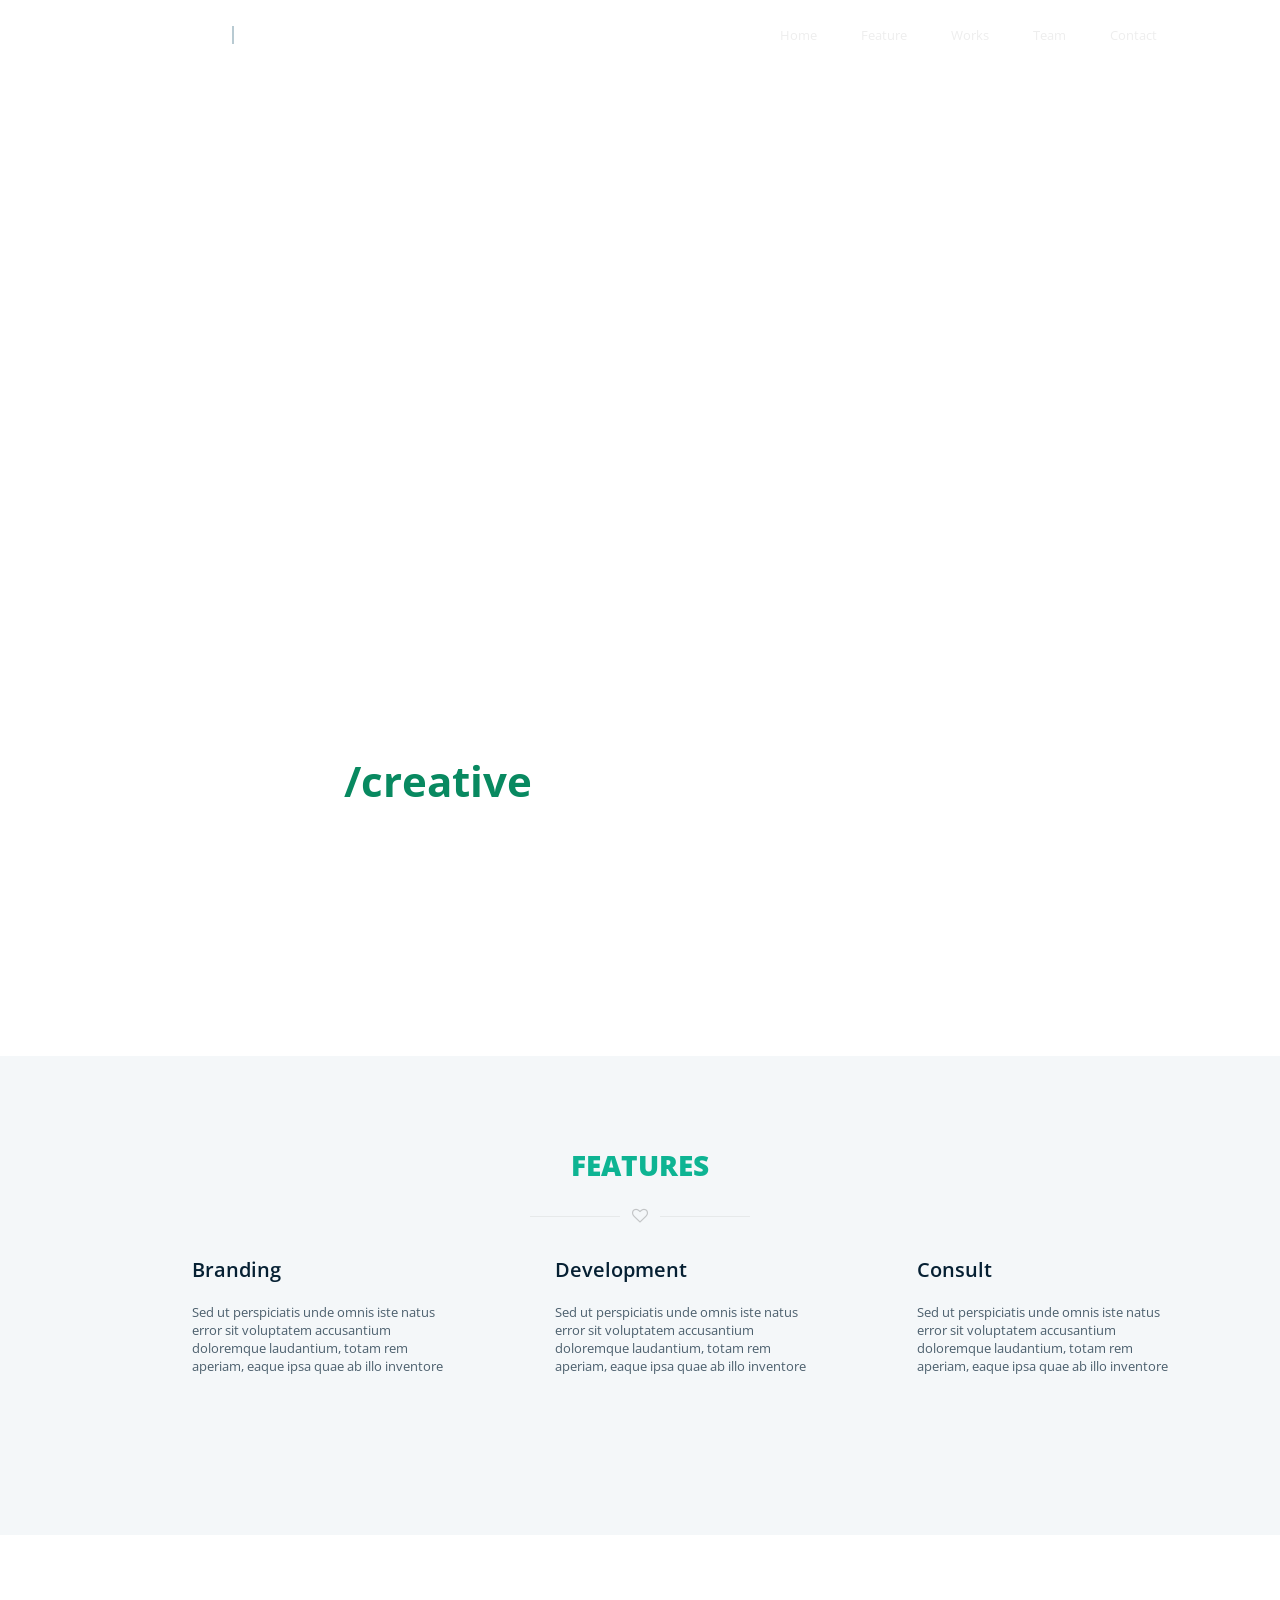
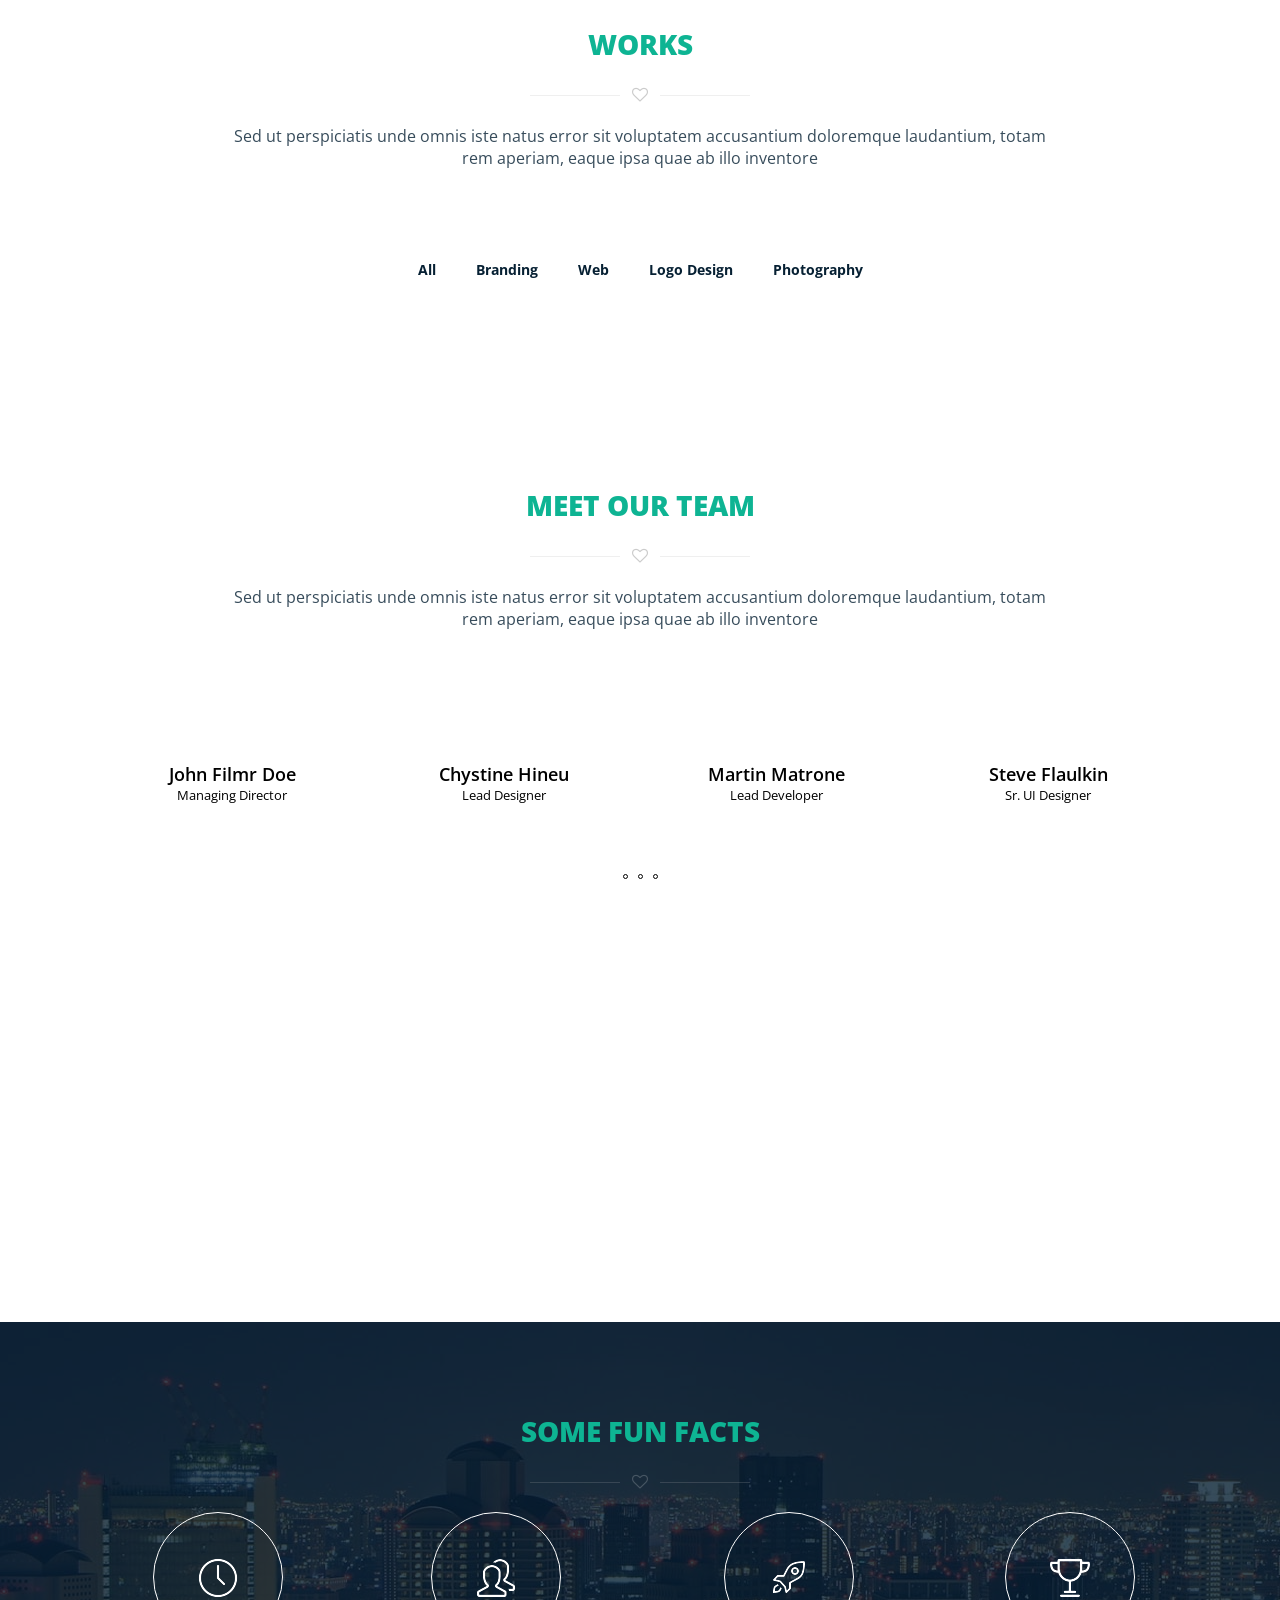
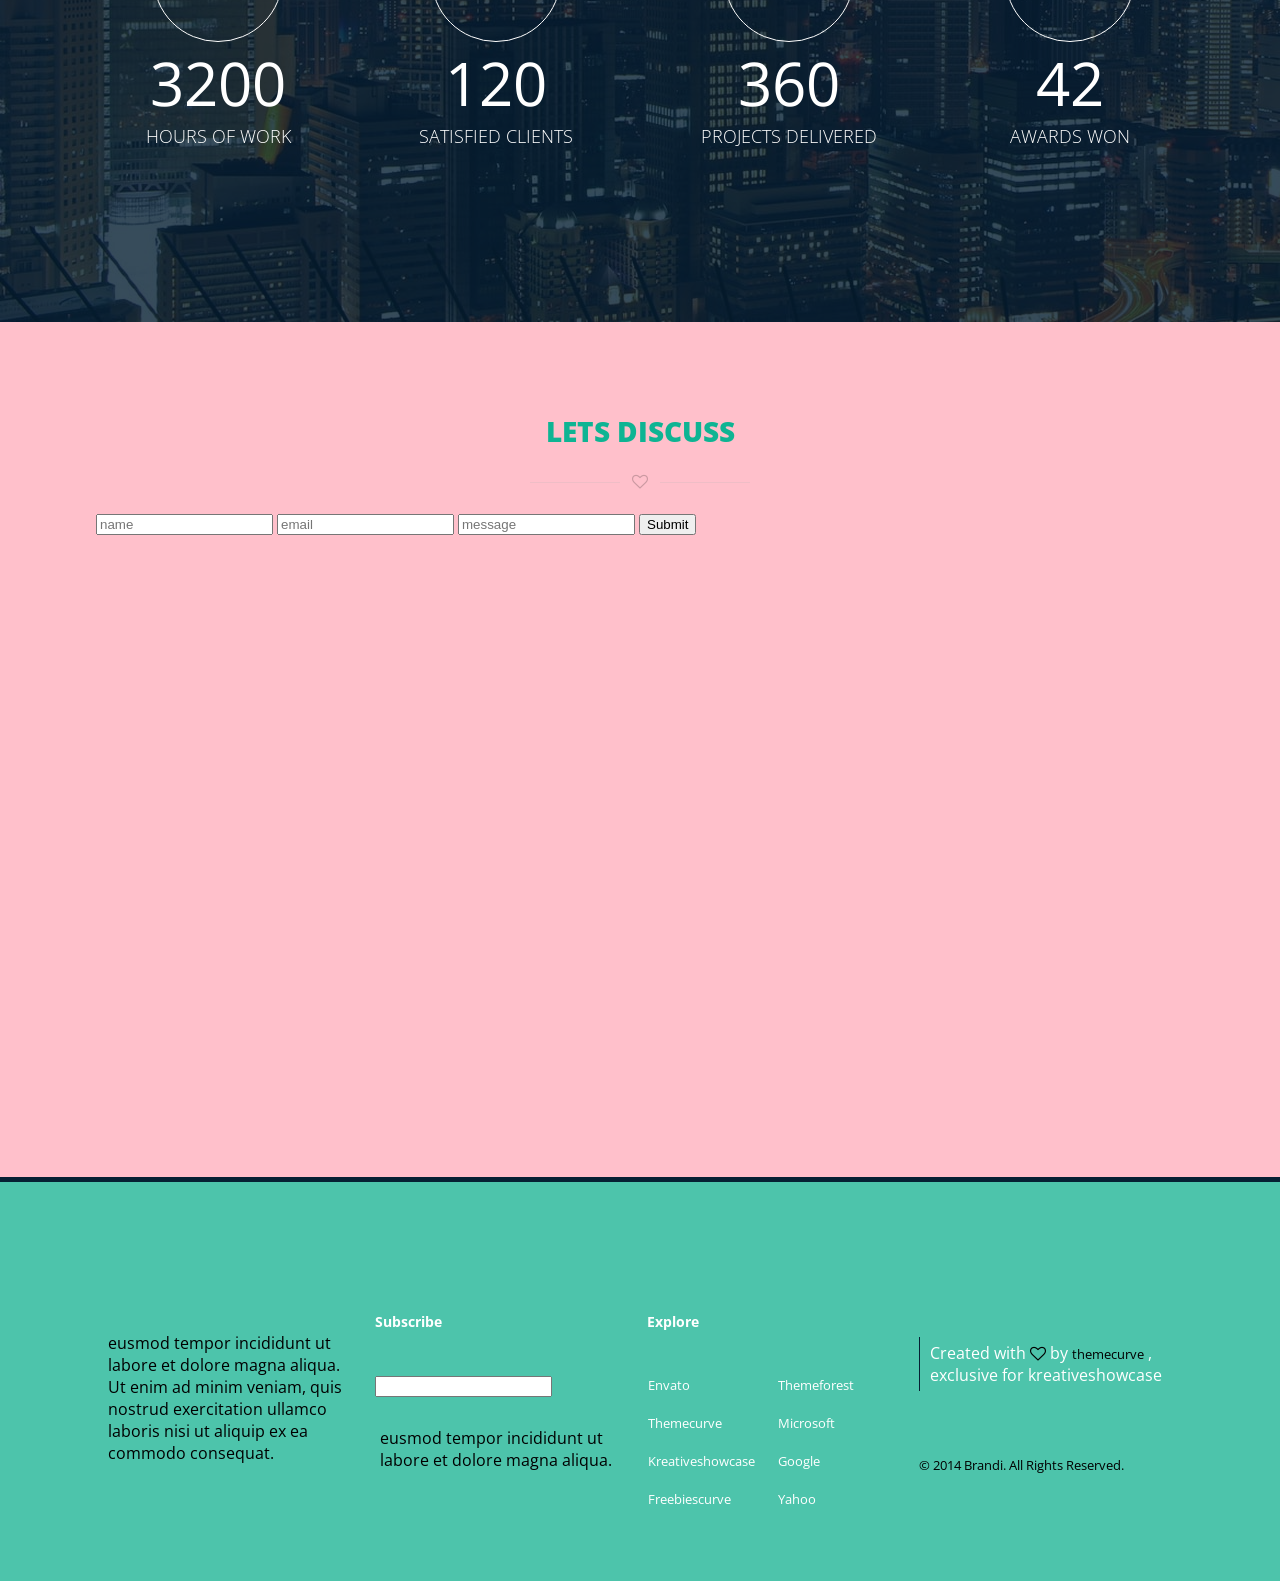
==== commit c7a2eefc: "2.8" ====
--- a/index.html
+++ b/index.html
@@ -5,6 +5,7 @@
 	<meta name="description" content="Website">
 	<meta name="Author" content="Shawn Santiago Abner Medina">
 	<meta name="robots" content="noindex, nofollow">
+	<meta name="viewport" content="width=device-width, initial-scale=1.0">
 	<link href='http://fonts.googleapis.com/css?family=Open+Sans:300italic,400italic,600italic,700italic,800italic,400,300,600,700,800' rel='stylesheet' type='text/css'>
 	<link href="http://maxcdn.bootstrapcdn.com/font-awesome/4.2.0/css/font-awesome.min.css" rel="stylesheet">
 	<link rel="stylesheet" href="css/normalize.css">	
--- a/css/main.css
+++ b/css/main.css
@@ -95,7 +95,6 @@
 /*--- header section ---*/
 header#header {
   width: 100%;
-  height: 710px;
   background: url(../assets/banner_bg.jpg) no-repeat center;
   background-attachment: fixed;
   background-size: cover;
@@ -140,7 +139,6 @@
 header #slider {
   display: block;
   margin: 40px auto;
-  max-width: 630px;
 }
 header #slider h1,
 header #slider h2,
@@ -169,12 +167,19 @@
 }
 header #slider #social li {
   display: inline-block;
+  margin: 10px 10px;
+  margin-top: 120px;
+  opacity: 0.3;
+}
+header #slider #social li:first-child {
+  margin-left: 40%;
+}
+header #slider #social li:hover {
+  opacity: 1;
 }
 header #slider #social li div {
   width: 20px;
   height: 20px;
-  background-size: cover;
-  padding: 10px 10px;
 }
 header #slider #social li #twitter {
   background: url(../assets/twitter.png) no-repeat center;
@@ -368,8 +373,7 @@
   display: inline;
 }
 #team .teamList li img {
-  width: 270px;
-  height: 300px;
+  width: 100%;
   margin: 0 auto;
 }
 #team .teamList li h3 {
@@ -528,3 +532,65 @@
   height: 41px;
   background: url(../assets/logo.png) no-repeat center;
 }
+@media (min-width: 768px) and (max-width: 940px) {
+  .container {
+    max-width: 85%;
+    margin: 0 auto;
+    height: 100%;
+  }
+  /*--- horizontal &quot;block&quot; menu ---*/
+  .nav {
+    display: block;
+    height: 100%;
+    width: 100%;
+    float: none;
+  }
+  .nav ul {
+    height: 100%;
+    text-align: center;
+  }
+  .nav ul li {
+    height: 100%;
+    display: inline-block;
+  }
+  .nav ul li:hover {
+    border-top: 1px solid #0FCF8C;
+    margin-top: -1px;
+  }
+  .nav ul li a {
+    position: relative;
+    top: 50%;
+    -webkit-transform: translateY(-50%);
+    -ms-transform: translateY(-50%);
+    transform: translateY(-50%);
+    display: block;
+    text-decoration: none;
+    font-size: 0.813em;
+    color: #EEE;
+    padding: 15px 20px;
+  }
+  /*--- header section ---*/
+  header#header nav {
+    width: 100%;
+    height: 70px;
+  }
+  header#header nav .logoContainer {
+    display: block;
+    margin: 0 auto;
+    float: none;
+  }
+  header#header nav .logo {
+    float: none;
+    display: block;
+    margin: 0 auto;
+  }
+  header#header nav .taglineHeader {
+    text-align: center;
+    opacity: 0.3;
+    color: white;
+    float: none;
+    margin-left: 0;
+    padding-left: 0;
+    border-left: none;
+  }
+}
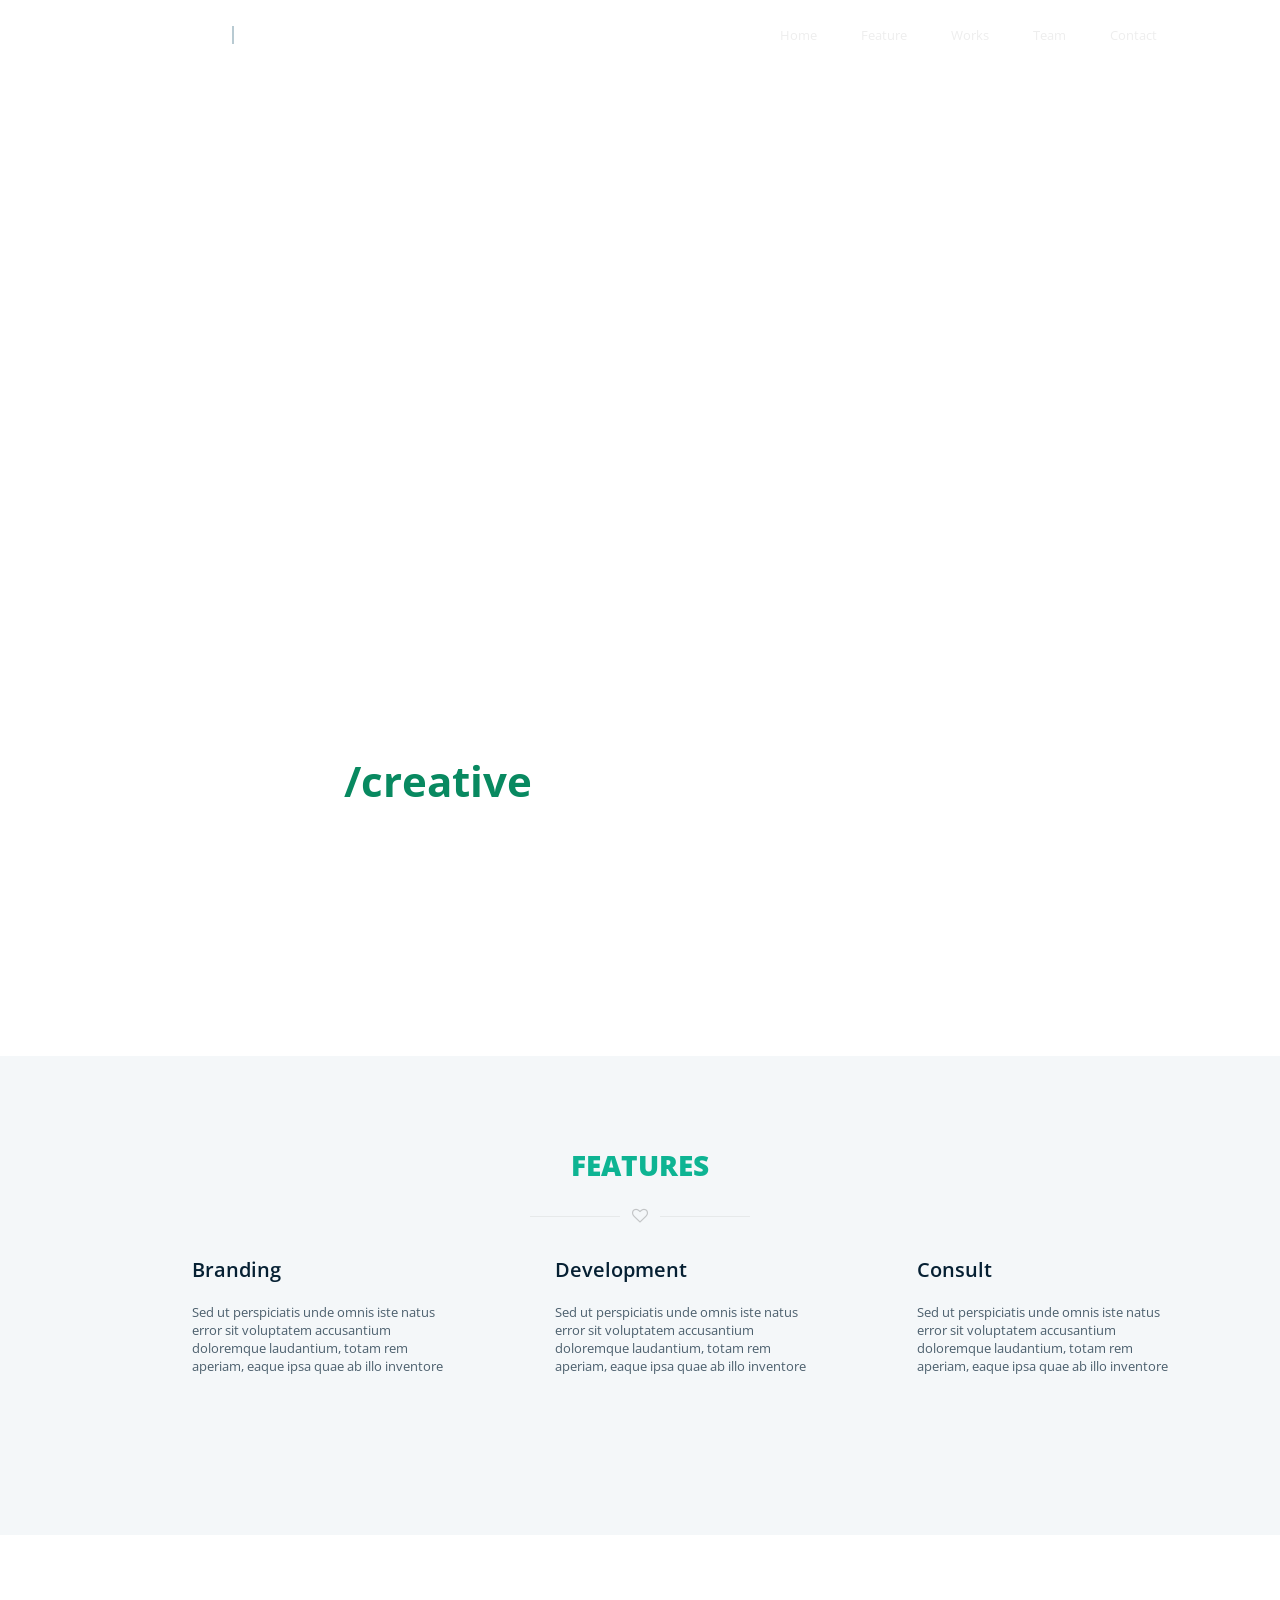
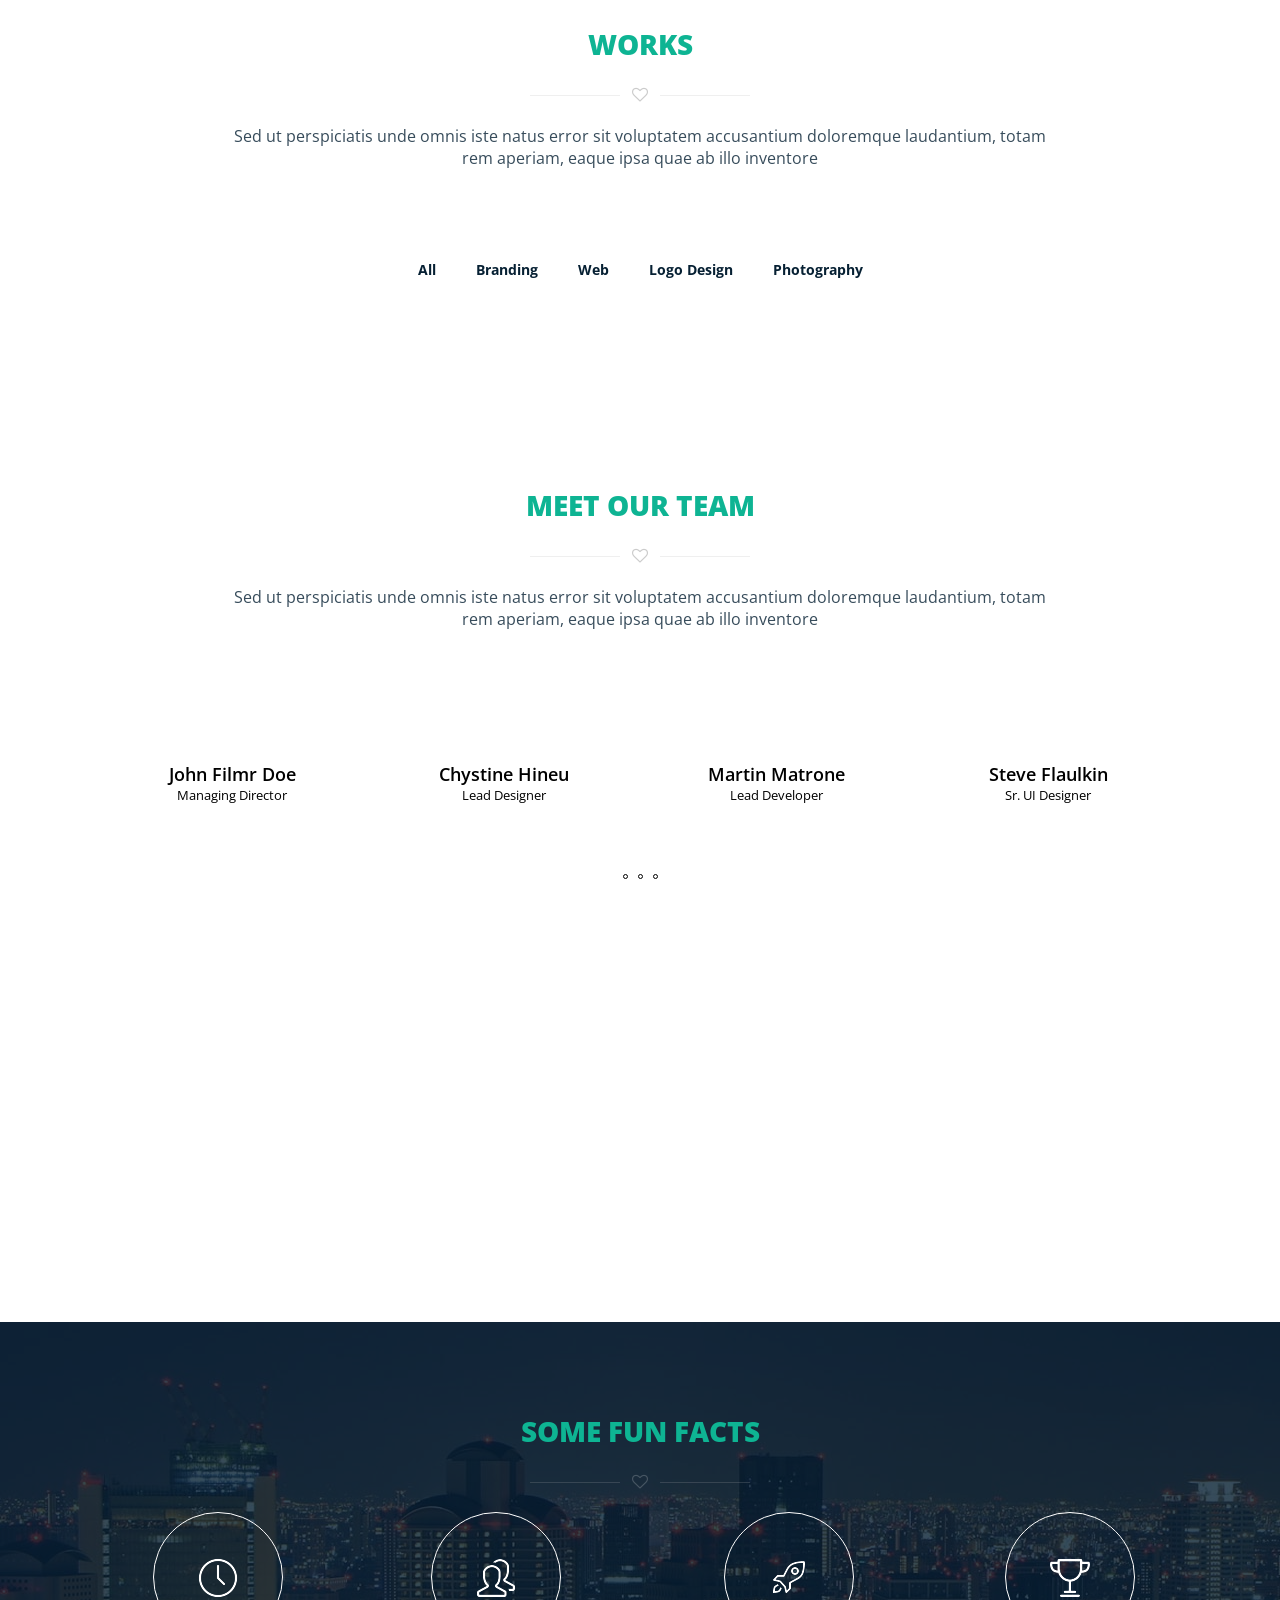
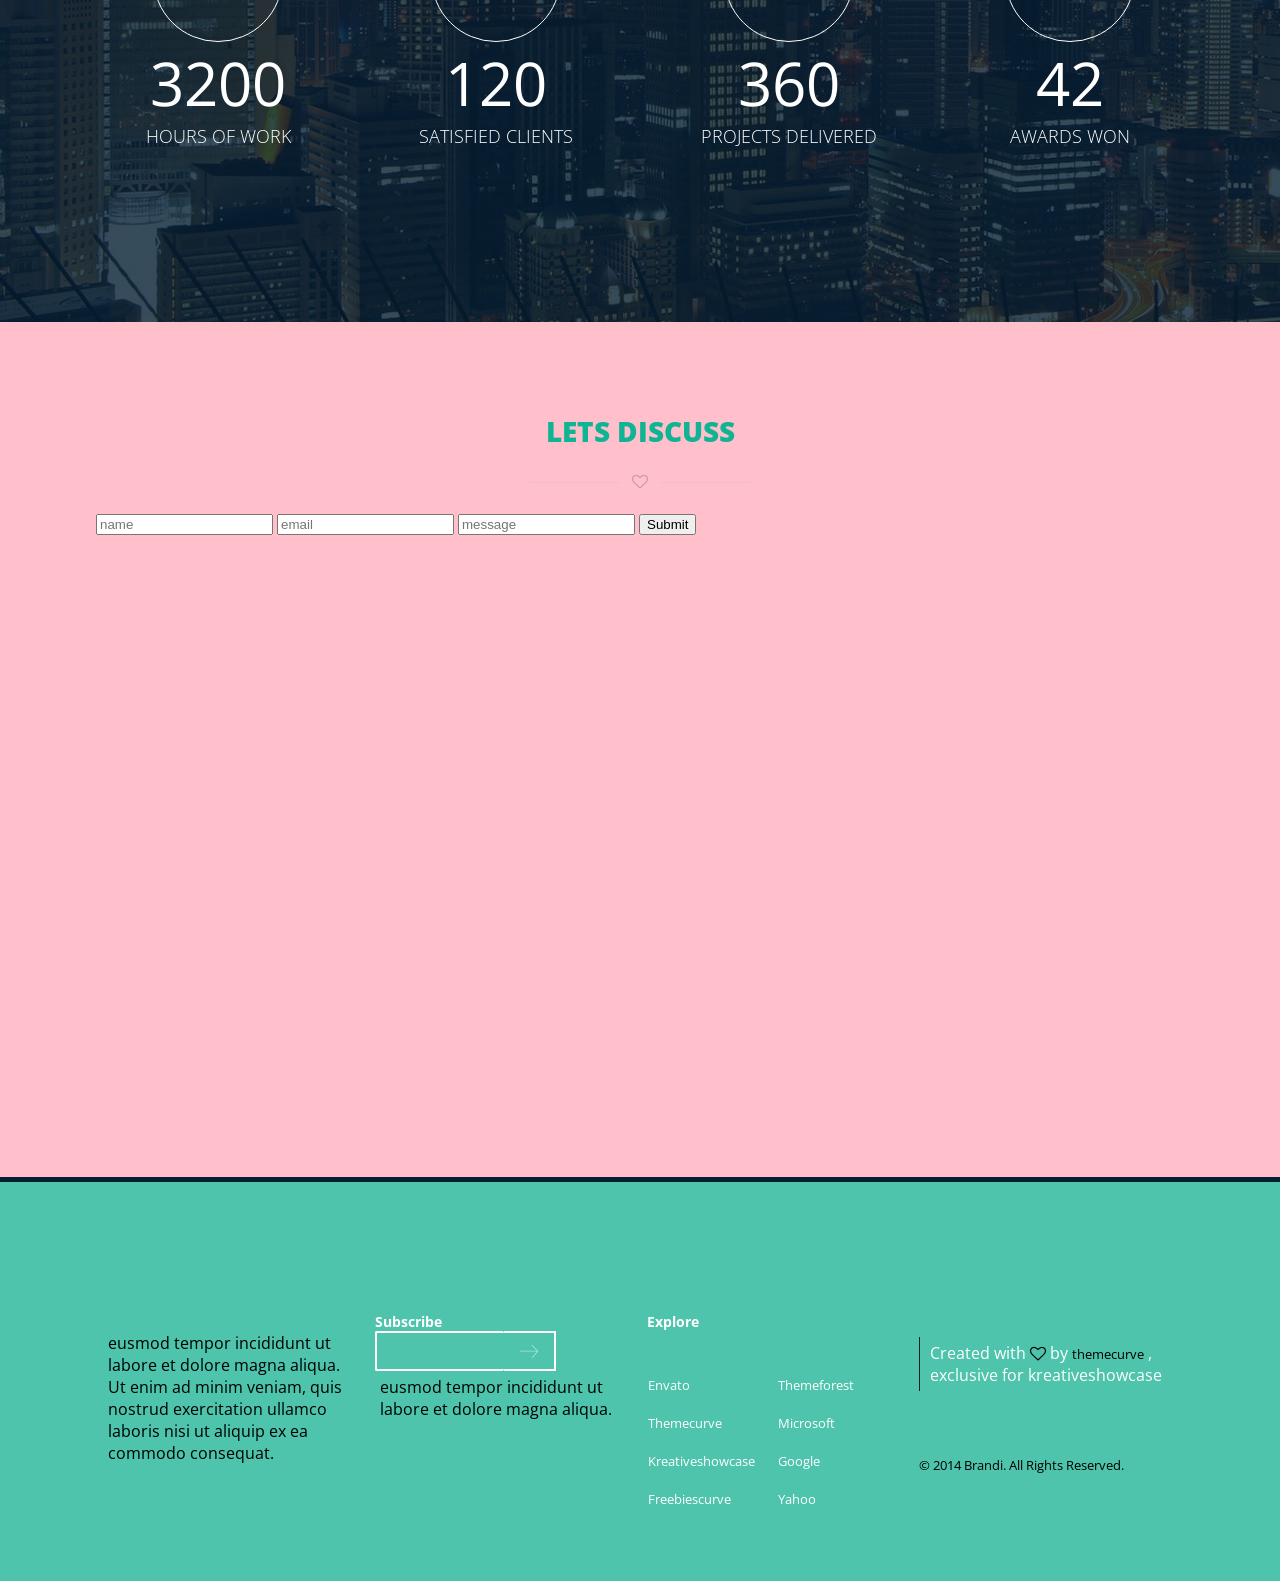
==== commit c599a516: "2.9" ====
--- a/index.html
+++ b/index.html
@@ -5,7 +5,7 @@
 	<meta name="description" content="Website">
 	<meta name="Author" content="Shawn Santiago Abner Medina">
 	<meta name="robots" content="noindex, nofollow">
-	<meta name="viewport" content="width=device-width, initial-scale=1.0">
+
 	<link href='http://fonts.googleapis.com/css?family=Open+Sans:300italic,400italic,600italic,700italic,800italic,400,300,600,700,800' rel='stylesheet' type='text/css'>
 	<link href="http://maxcdn.bootstrapcdn.com/font-awesome/4.2.0/css/font-awesome.min.css" rel="stylesheet">
 	<link rel="stylesheet" href="css/normalize.css">	
@@ -17,7 +17,7 @@
 	<header id="header">
 		<nav>
 			<div class="container clearfix">
-				<div class="logoContainer">
+				<div class="logoContainer ">
 					<div class="logo"></div>
 					<div class="taglineHeader">I'am Your tag line</div>
 					</div>
@@ -329,7 +329,10 @@
 			</article>
 			<article>
 				<h1>Subscribe</h1>
+				<form action="" class="clearfix">
 				<input type="email" id="subscribe">
+				<button type="submit"></button>
+				</form>
 				<p>eusmod tempor incididunt ut labore et dolore magna aliqua. </p>
 			</article>
 			<article>
--- a/css/main.css
+++ b/css/main.css
@@ -505,10 +505,6 @@
   width: 48.7654321%;
   margin: 0 0.61728395%;
 }
-footer article #subscribe {
-  margin-top: 45px;
-  margin-bottom: 25px;
-}
 footer article:last-child i {
   color: #000;
 }
@@ -524,6 +520,28 @@
 footer article:last-child a {
   color: #000;
 }
+footer article form input {
+  float: left;
+  width: 50%;
+  height: 40px;
+  border: none;
+  border-top: 2px solid white;
+  border-left: 2px solid white;
+  border-bottom: 2px solid white;
+  border-radius: 2px;
+  background: rgba(0, 0, 0, 0);
+  display: inline-block;
+}
+footer article form button {
+  float: left;
+  background: url(../assets/submit.png) center no-repeat;
+  width: 20%;
+  height: 40px;
+  border: none;
+  border-top: 2px solid white;
+  border-right: 2px solid white;
+  border-bottom: 2px solid white;
+}
 footer .logo {
   padding-bottom: 45px;
   float: left;
@@ -540,13 +558,10 @@
   }
   /*--- horizontal &quot;block&quot; menu ---*/
   .nav {
-    display: block;
-    height: 100%;
-    width: 100%;
     float: none;
   }
   .nav ul {
-    height: 100%;
+    height: 50%;
     text-align: center;
   }
   .nav ul li {
@@ -565,14 +580,14 @@
     transform: translateY(-50%);
     display: block;
     text-decoration: none;
-    font-size: 0.813em;
+    font-size: 1.5em;
     color: #EEE;
-    padding: 15px 20px;
+    padding: 5px 20px;
   }
   /*--- header section ---*/
   header#header nav {
     width: 100%;
-    height: 70px;
+    height: 150px;
   }
   header#header nav .logoContainer {
     display: block;
@@ -580,12 +595,14 @@
     float: none;
   }
   header#header nav .logo {
+    width: 200px;
+    height: 41px;
     float: none;
-    display: block;
     margin: 0 auto;
   }
   header#header nav .taglineHeader {
     text-align: center;
+    display: block;
     opacity: 0.3;
     color: white;
     float: none;
@@ -593,4 +610,78 @@
     padding-left: 0;
     border-left: none;
   }
-}
+  /*--- footer section - put whatever you want here ---*/
+  footer {
+    background: rgba(33, 182, 151, 0.8);
+    height: 404px;
+    width: 100%;
+    float: left;
+    border-top: 5px solid #062033;
+  }
+  footer article {
+    display: inline;
+    float: left;
+    width: 23.7654321%;
+    margin: 0 0.61728395%;
+    margin-top: 100px;
+  }
+  footer article:first-child div {
+    float: none;
+  }
+  footer article h1 {
+    font-size: 0.875em;
+    color: #fff;
+    margin-top: 30px;
+  }
+  footer article p {
+    padding: 5px;
+  }
+  footer article a {
+    font-size: 0.813em;
+    padding: 10px 0;
+    display: block;
+    text-decoration: none;
+    color: #fff;
+  }
+  footer article h1 + div {
+    display: inline;
+    float: left;
+    width: 48.7654321%;
+    margin: 0 0.61728395%;
+    padding-top: 35px;
+  }
+  footer article div + div {
+    padding-top: 35px;
+    display: inline;
+    float: left;
+    width: 48.7654321%;
+    margin: 0 0.61728395%;
+  }
+  footer article #subscribe {
+    margin-top: 45px;
+    margin-bottom: 25px;
+  }
+  footer article:last-child i {
+    color: #000;
+  }
+  footer article:last-child p {
+    margin: 55px 0;
+    color: #fff;
+    border-left: 1px solid #062033;
+    padding-left: 10px;
+  }
+  footer article:last-child i + a {
+    display: inline;
+  }
+  footer article:last-child a {
+    color: #000;
+  }
+  footer .logo {
+    padding-bottom: 45px;
+    float: left;
+    content: '';
+    width: 103px;
+    height: 41px;
+    background: url(../assets/logo.png) no-repeat center;
+  }
+}
